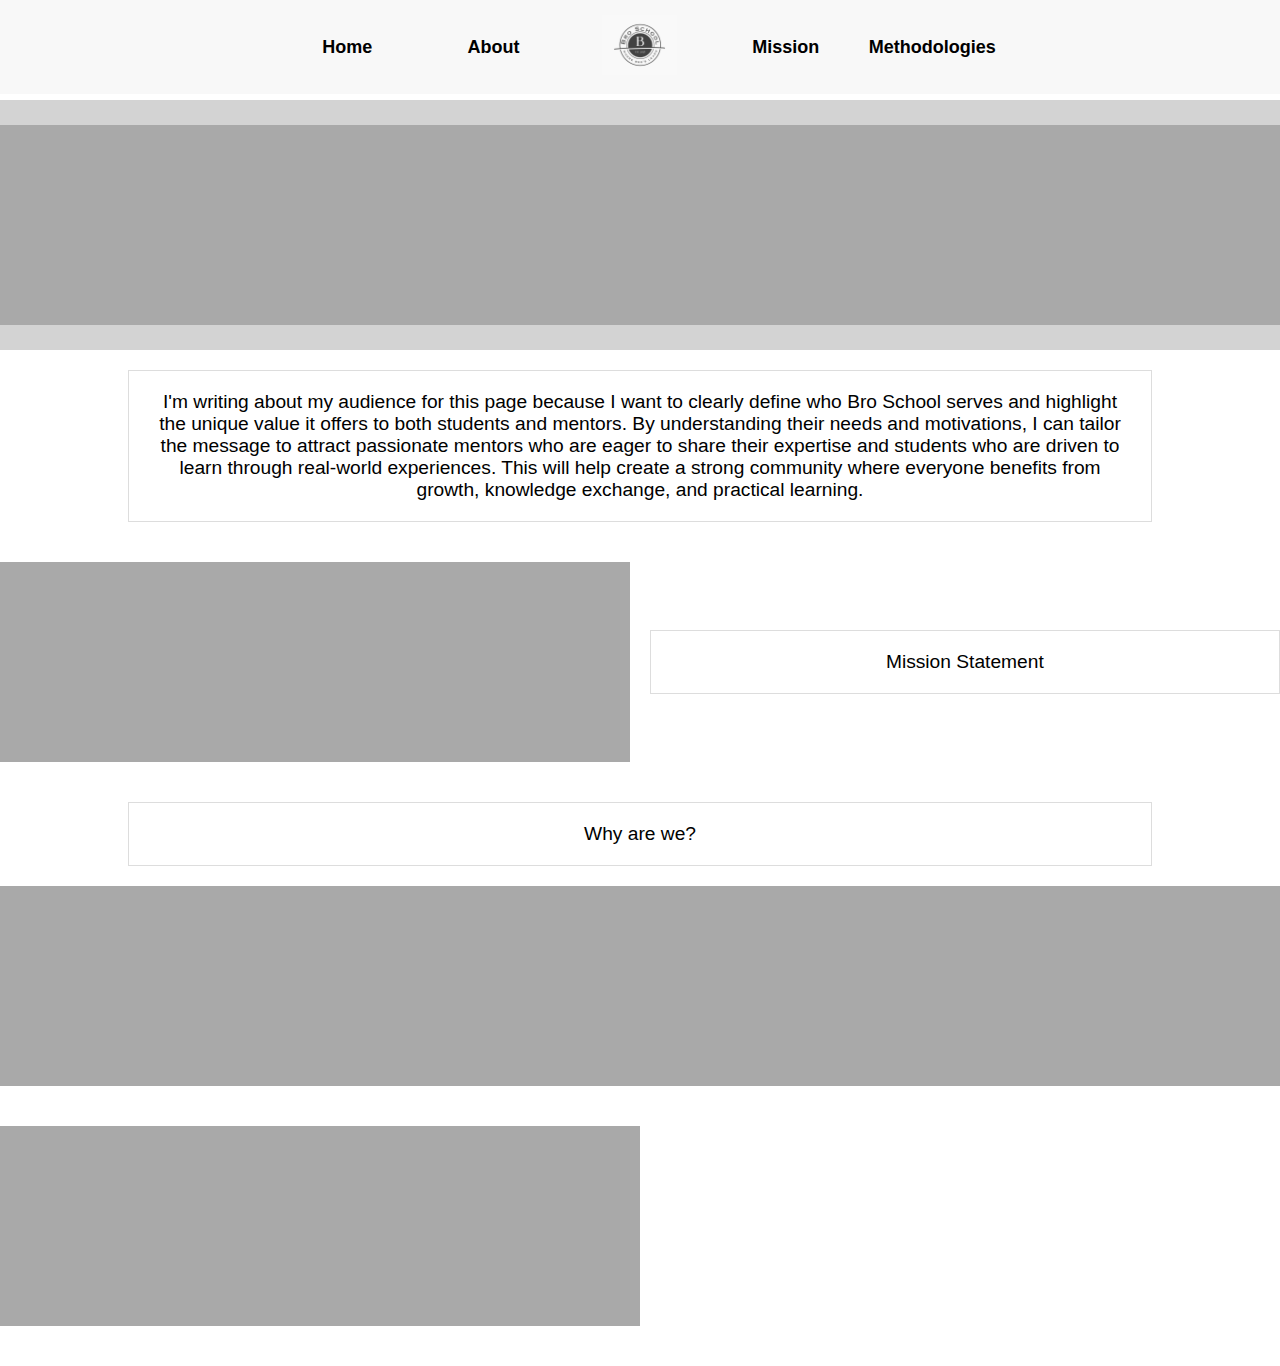
==== broschool/index.html @ 4fd47bb8 "link fix, and fixed naming" ====
<!DOCTYPE html>
<html lang="en">
    <head>
        <meta charset="UTF-8">
        <meta name="viewport" content="width=device-width, initial-scale=1.0">
        <title>Bro School - Page Title</title>
    
        <!-- Global and Page-Specific Styles -->
        <link rel="stylesheet" href="styles/global.css">
        <link rel="stylesheet" href="styles/styles.css">
    </head>
<body>

    <!-- Header will be dynamically loaded -->

    <main>
        <section class="hero">
            <div class="image-placeholder"></div>
        </section>

        <section class="content">
            <div class="text-box">I'm writing about my audience for this page because I want to clearly define who Bro School serves and highlight the unique value it offers to both students and mentors. By understanding their needs and motivations, I can tailor the message to attract passionate mentors who are eager to share their expertise and students who are driven to learn through real-world experiences. This will help create a strong community where everyone benefits from growth, knowledge exchange, and practical learning.</div>
        </section>

        <section class="split">
            <div class="image-placeholder"></div>
            <div class="text-box">Mission Statement</div>
        </section>

        <section class="content">
            <div class="text-box">Why are we?</div>
        </section>

        <section class="image-section">
            <div class="image-placeholder"></div>
        </section>

        <section class="split">
            <div class="image-placeholder"></div>
        </section>
    </main>

    <script src="scripts/header.js"></script>
</body>
</html>
---- broschool/styles/global.css ----
/* ===============================
   GLOBAL STYLES (Applies to All Pages)
   =============================== */
   * {
    margin: 0;
    padding: 0;
    box-sizing: border-box;
    font-family: Arial, sans-serif;
}

body {
    background-color: #ffffff;
    color: black;
    text-align: center;
    padding-top: 100px; /* Push content below fixed header */
}

/* ===============================
   HEADER & NAVIGATION STYLES
   =============================== */
header {
    background-color: #f8f8f8;
    padding: 15px 0;
    width: 100%;
    position: fixed;
    top: 0;
    left: 0;
    z-index: 1000;
}

/* NAVIGATION GRID */
.nav-grid {
    display: grid;
    grid-template-columns: 1fr 1fr 1fr 1fr 1fr 1fr 1fr;
    align-items: center;
    text-align: center;
    width: 80%;
    margin: 0 auto;
}

/* NAVIGATION LINKS */
.nav-item a {
    font-size: 18px;
    font-weight: bold;
    text-decoration: none;
    color: black;
    display: block;
    padding: 10px;
}

/* LOGO */
.logo {
    display: flex;
    justify-content: center;
    align-items: center;
    grid-column: 4;
}

.logo img {
    height: 60px;
    width: auto;
}
---- broschool/styles/styles.css ----
/* ===============================
   HOME PAGE STYLES (Wireframe Layout)
   =============================== */

/* Hero Section */
.hero {
    width: 100%;
    height: 250px;
    background: lightgray;
    display: flex;
    justify-content: center;
    align-items: center;
}

/* Text Boxes */
.text-box {
    background: white;
    padding: 20px;
    margin: 20px auto;
    text-align: center;
    font-size: 1.2em;
    border: 1px solid #ddd;
    width: 80%;
}

/* Image Placeholders */
.image-placeholder {
    width: 100%;
    height: 200px;
    background: darkgray;
}

/* Split Section (Image + Text) */
.split {
    display: flex;
    align-items: center;
    justify-content: space-between;
    gap: 20px;
    margin: 40px 0;
}

.split .image-placeholder {
    width: 50%;
    height: 200px;
}

.split .text-box {
    width: 50%;
    padding: 20px;
}

/* ===============================
   RESPONSIVE DESIGN
   =============================== */
@media (max-width: 768px) {
    .split {
        flex-direction: column;
        text-align: center;
    }

    .split .image-placeholder,
    .split .text-box {
        width: 100%;
    }
}
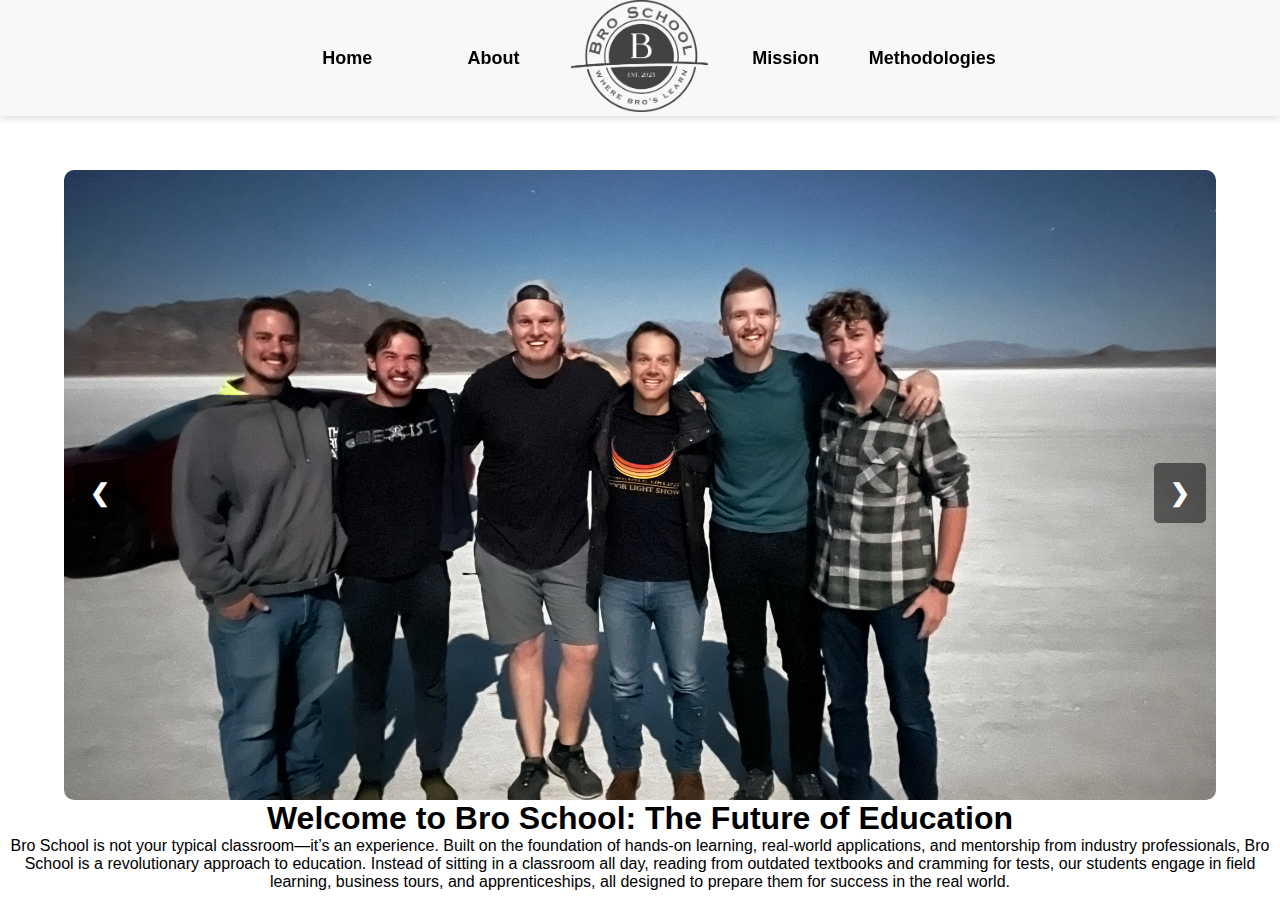
==== commit b3a9f912: "Bro School Slide Show" ====
--- a/broschool/index.html
+++ b/broschool/index.html
@@ -1,45 +1,38 @@
 <!DOCTYPE html>
 <html lang="en">
-    <head>
-        <meta charset="UTF-8">
-        <meta name="viewport" content="width=device-width, initial-scale=1.0">
-        <title>Bro School - Page Title</title>
-    
-        <!-- Global and Page-Specific Styles -->
-        <link rel="stylesheet" href="styles/global.css">
-        <link rel="stylesheet" href="styles/styles.css">
-    </head>
+<head>
+    <meta charset="UTF-8">
+    <meta name="viewport" content="width=device-width, initial-scale=1.0">
+    <title>Bro School - Home</title>
+    <link rel="stylesheet" href="styles/global.css">
+    <link rel="stylesheet" href="styles/styles.css">
+</head>
 <body>
 
-    <!-- Header will be dynamically loaded -->
+    <!-- Load Header -->
+    <div id="header-placeholder"></div>
 
     <main>
-        <section class="hero">
-            <div class="image-placeholder"></div>
-        </section>
+        <!-- Slideshow -->
+        <div class="slideshow-container">
+            <div class="slide fade"><img src="/broschool/images/img4.jpeg" alt="Slide 1"></div>
+            <div class="slide fade"><img src="/broschool/images/img2.jpeg" alt="Slide 2"></div>
+            <div class="slide fade"><img src="/broschool/images/img3.jpeg" alt="Slide 3"></div>
+            <a class="prev" onclick="changeSlide(-1)">❮</a>
+            <a class="next" onclick="changeSlide(1)">❯</a>
+        </div>
 
         <section class="content">
-            <div class="text-box">I'm writing about my audience for this page because I want to clearly define who Bro School serves and highlight the unique value it offers to both students and mentors. By understanding their needs and motivations, I can tailor the message to attract passionate mentors who are eager to share their expertise and students who are driven to learn through real-world experiences. This will help create a strong community where everyone benefits from growth, knowledge exchange, and practical learning.</div>
-        </section>
-
-        <section class="split">
-            <div class="image-placeholder"></div>
-            <div class="text-box">Mission Statement</div>
-        </section>
-
-        <section class="content">
-            <div class="text-box">Why are we?</div>
-        </section>
-
-        <section class="image-section">
-            <div class="image-placeholder"></div>
-        </section>
-
-        <section class="split">
-            <div class="image-placeholder"></div>
+            <div class="text-box">
+                <h1>Welcome to Bro School: The Future of Education</h1>
+                <p>Bro School is not your typical classroom—it’s an experience. Built on the foundation of hands-on learning, real-world applications, and mentorship from industry professionals, Bro School is a revolutionary approach to education. Instead of sitting in a classroom all day, reading from outdated textbooks and cramming for tests, our students engage in field learning, business tours, and apprenticeships, all designed to prepare them for success in the real world.</p>
+            </div>
         </section>
     </main>
 
+    <!-- Scripts -->
     <script src="scripts/header.js"></script>
+    <script src="scripts/slideshow.js"></script>
+
 </body>
-</html>
+</html>--- a/broschool/styles/global.css
+++ b/broschool/styles/global.css
@@ -8,11 +8,16 @@
     font-family: Arial, sans-serif;
 }
 
+main {
+    margin-top: 140px;
+    position: relative;
+    z-index: 1;
+}
 body {
     background-color: #ffffff;
     color: black;
     text-align: center;
-    padding-top: 100px; /* Push content below fixed header */
+    padding-top: 30px; /* Push content below fixed header */
 }
 
 /* ===============================
@@ -20,12 +25,12 @@
    =============================== */
 header {
     background-color: #f8f8f8;
-    padding: 15px 0;
     width: 100%;
     position: fixed;
     top: 0;
     left: 0;
-    z-index: 1000;
+    z-index: 9999;
+    box-shadow: 0px 4px 6px rgba(0, 0, 0, 0.1);
 }
 
 /* NAVIGATION GRID */
@@ -57,6 +62,6 @@
 }
 
 .logo img {
-    height: 60px;
+    height: 7em;
     width: auto;
 }
--- a/broschool/styles/styles.css
+++ b/broschool/styles/styles.css
@@ -1,65 +1,54 @@
-/* ===============================
-   HOME PAGE STYLES (Wireframe Layout)
-   =============================== */
-
-/* Hero Section */
-.hero {
-    width: 100%;
-    height: 250px;
-    background: lightgray;
-    display: flex;
-    justify-content: center;
-    align-items: center;
+/* Slideshow */
+.slideshow-container {
+    width: 90vw;
+    height: 70vh;
+    margin: auto;
+    position: relative;
+    overflow: hidden;
+    border-radius: 10px;
 }
 
-/* Text Boxes */
-.text-box {
-    background: white;
-    padding: 20px;
-    margin: 20px auto;
-    text-align: center;
-    font-size: 1.2em;
-    border: 1px solid #ddd;
-    width: 80%;
+.slide {
+    position: absolute;
+    width: 100%;
+    height: 100%;
+    object-fit: cover;
+    opacity: 0;
+    transition: opacity 1s ease-in-out;
 }
 
-/* Image Placeholders */
-.image-placeholder {
+.slide img {
     width: 100%;
-    height: 200px;
-    background: darkgray;
+    height: 100%;
+    object-fit: cover;
+    box-shadow: 0px 10px 20px rgba(0, 0, 0, 0.3);
+    border-radius: 5px;
 }
 
-/* Split Section (Image + Text) */
-.split {
-    display: flex;
-    align-items: center;
-    justify-content: space-between;
-    gap: 20px;
-    margin: 40px 0;
+.slide.active {
+    opacity: 1;
 }
 
-.split .image-placeholder {
-    width: 50%;
-    height: 200px;
+.prev, .next {
+    cursor: pointer;
+    position: absolute;
+    top: 50%;
+    width: auto;
+    padding: 16px;
+    margin-top: -22px;
+    color: white;
+    font-size: 24px;
+    font-weight: bold;
+    transition: 0.3 ease-in-out;
+    background: rgba(0, 0, 0, 0.5);
+    border-radius: 5px;
 }
 
-.split .text-box {
-    width: 50%;
-    padding: 20px;
+.prev:hover, .next:hover {
+    background-color: rgba(0, 0, 0, 0.8);
+    color: #ffffff;
+    transform: scale(1.1);
 }
 
-/* ===============================
-   RESPONSIVE DESIGN
-   =============================== */
-@media (max-width: 768px) {
-    .split {
-        flex-direction: column;
-        text-align: center;
-    }
-
-    .split .image-placeholder,
-    .split .text-box {
-        width: 100%;
-    }
-}
+.prev { left: 10px; }
+.next { right: 10px; }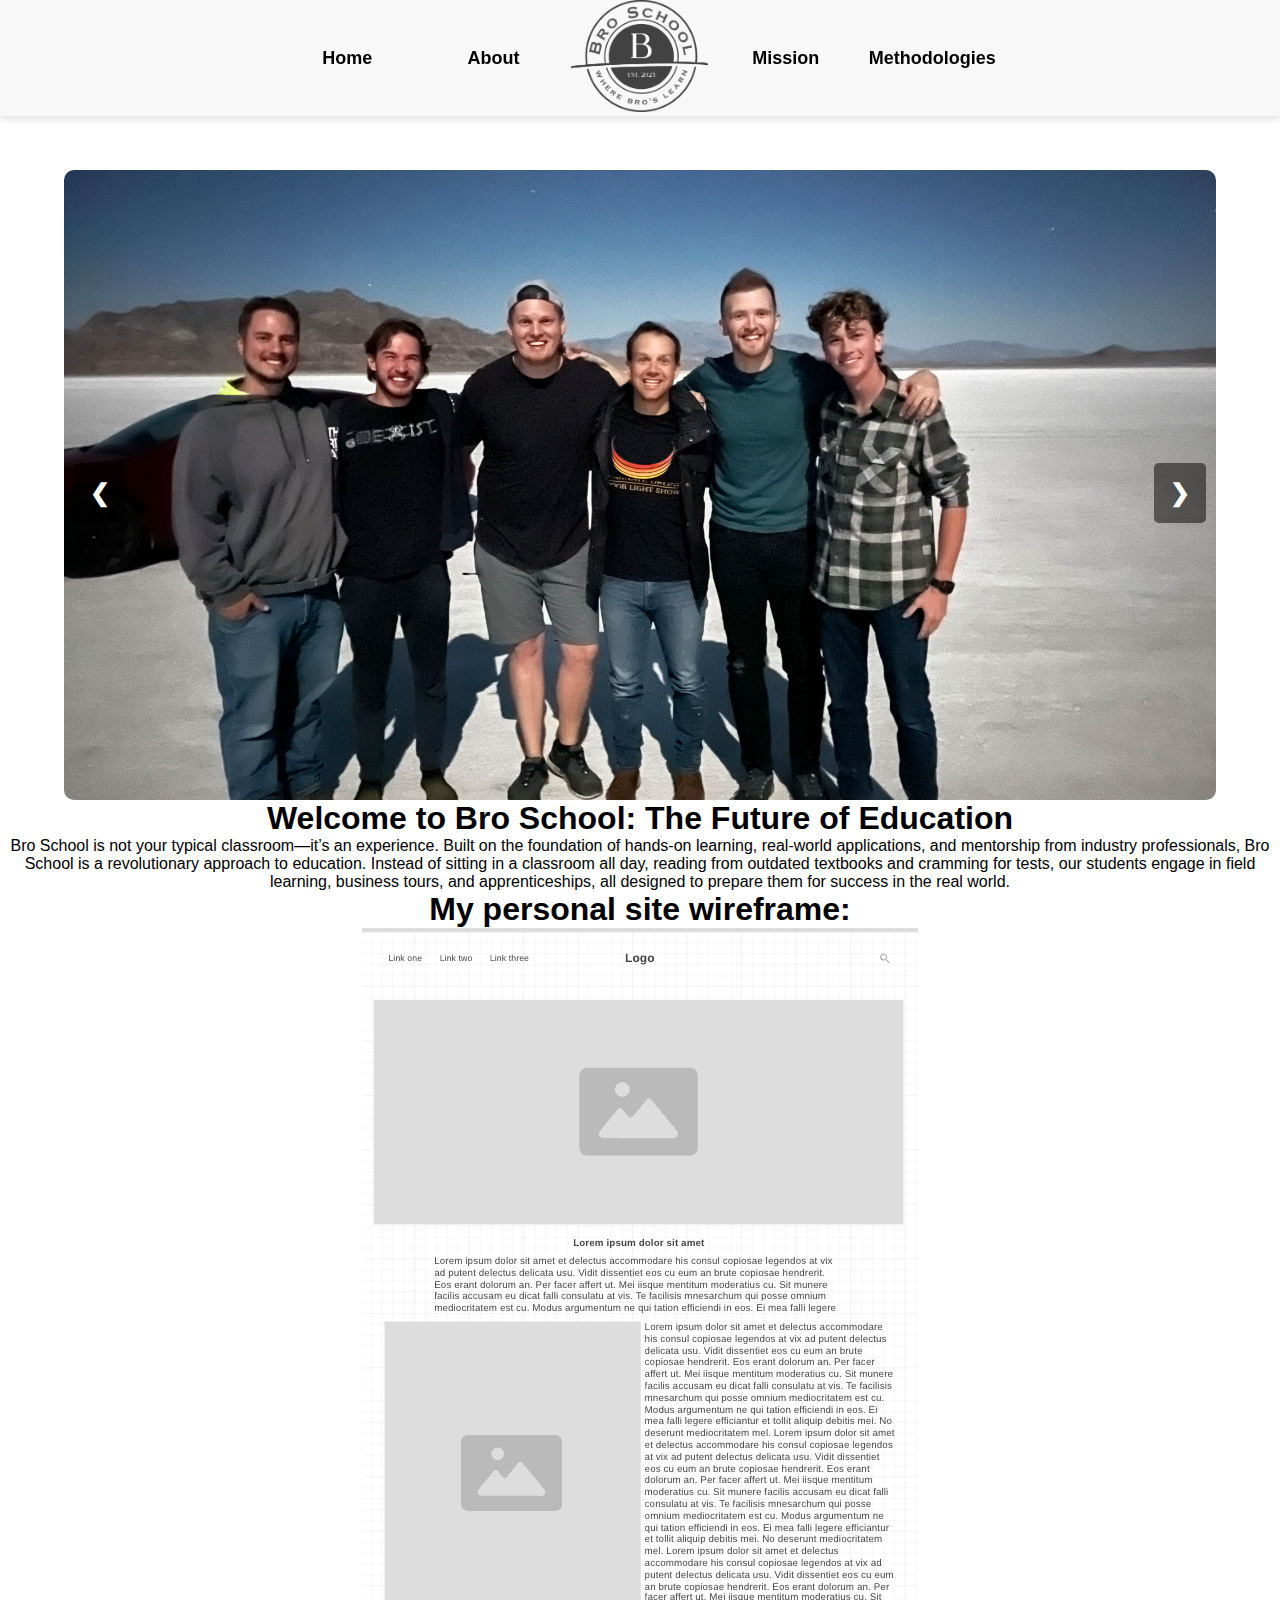
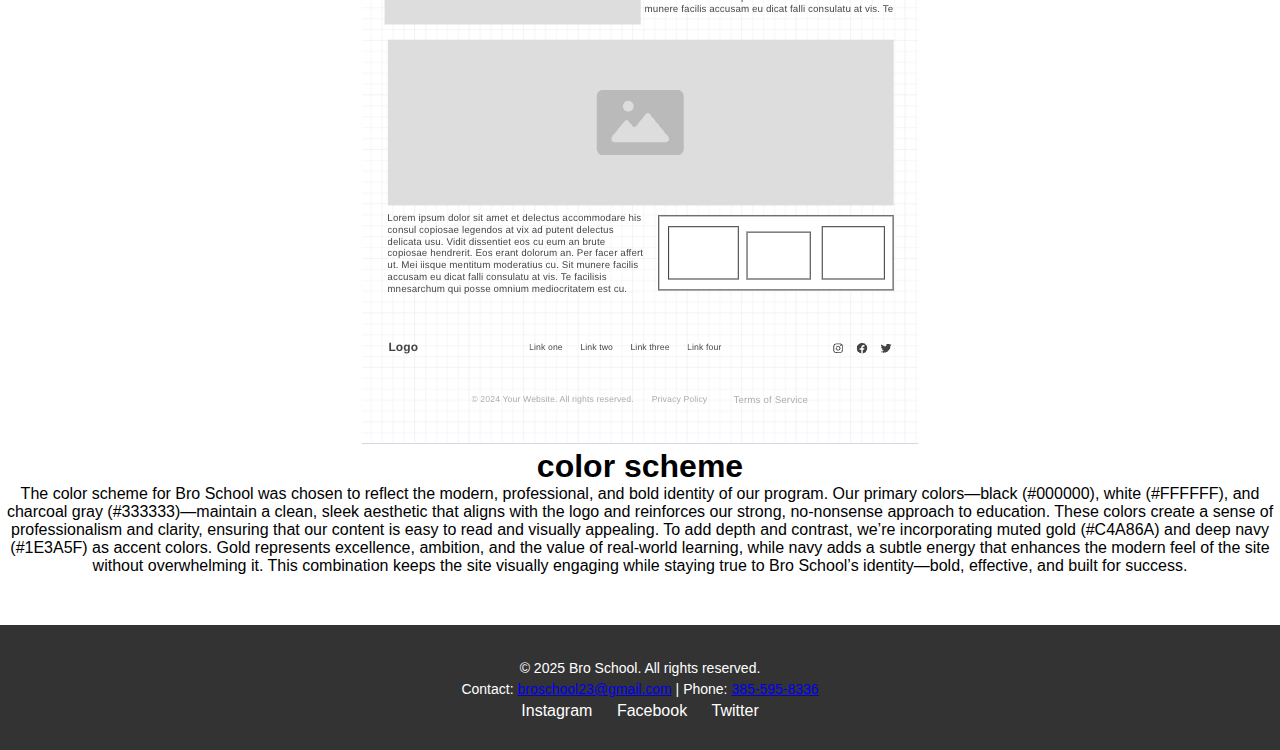
==== commit 845db8a9: "footer" ====
--- a/broschool/index.html
+++ b/broschool/index.html
@@ -28,11 +28,21 @@
                 <p>Bro School is not your typical classroom—it’s an experience. Built on the foundation of hands-on learning, real-world applications, and mentorship from industry professionals, Bro School is a revolutionary approach to education. Instead of sitting in a classroom all day, reading from outdated textbooks and cramming for tests, our students engage in field learning, business tours, and apprenticeships, all designed to prepare them for success in the real world.</p>
             </div>
         </section>
+        <section class="wireframe">
+            <h1>My personal site wireframe:</h1>
+            <img src="/broschool/images/wireframe.png">
+            <h1>color scheme</h1>
+            <p>The color scheme for Bro School was chosen to reflect the modern, professional, and bold identity of our program. Our primary colors—black (#000000), white (#FFFFFF), and charcoal gray (#333333)—maintain a clean, sleek aesthetic that aligns with the logo and reinforces our strong, no-nonsense approach to education. These colors create a sense of professionalism and clarity, ensuring that our content is easy to read and visually appealing.
+
+                To add depth and contrast, we’re incorporating muted gold (#C4A86A) and deep navy (#1E3A5F) as accent colors. Gold represents excellence, ambition, and the value of real-world learning, while navy adds a subtle energy that enhances the modern feel of the site without overwhelming it. This combination keeps the site visually engaging while staying true to Bro School’s identity—bold, effective, and built for success.</p>
+        </section>
     </main>
 
     <!-- Scripts -->
     <script src="scripts/header.js"></script>
     <script src="scripts/slideshow.js"></script>
+    <script src="scripts/footer.js"></script>
+
 
 </body>
 </html>--- a/broschool/styles/global.css
+++ b/broschool/styles/global.css
@@ -65,3 +65,4 @@
     height: 7em;
     width: auto;
 }
+
--- a/broschool/styles/styles.css
+++ b/broschool/styles/styles.css
@@ -51,4 +51,36 @@
 }
 
 .prev { left: 10px; }
-.next { right: 10px; }+.next { right: 10px; }
+
+footer {
+    background-color: #333; /* Dark background */
+    color: white;
+    text-align: center;
+    padding: 20px 0;
+    margin-top: 50px;
+    width: 100%;
+    position: relative;
+    bottom: 0;
+}
+
+.footer-container {
+    max-width: 1200px;
+    margin: 0 auto;
+    padding: 10px;
+}
+
+.footer-content p {
+    margin: 5px 0;
+    font-size: 14px;
+}
+
+.social-media a {
+    color: white;
+    text-decoration: none;
+    margin: 0 10px;
+}
+
+.social-media a:hover {
+    text-decoration: underline;
+}
